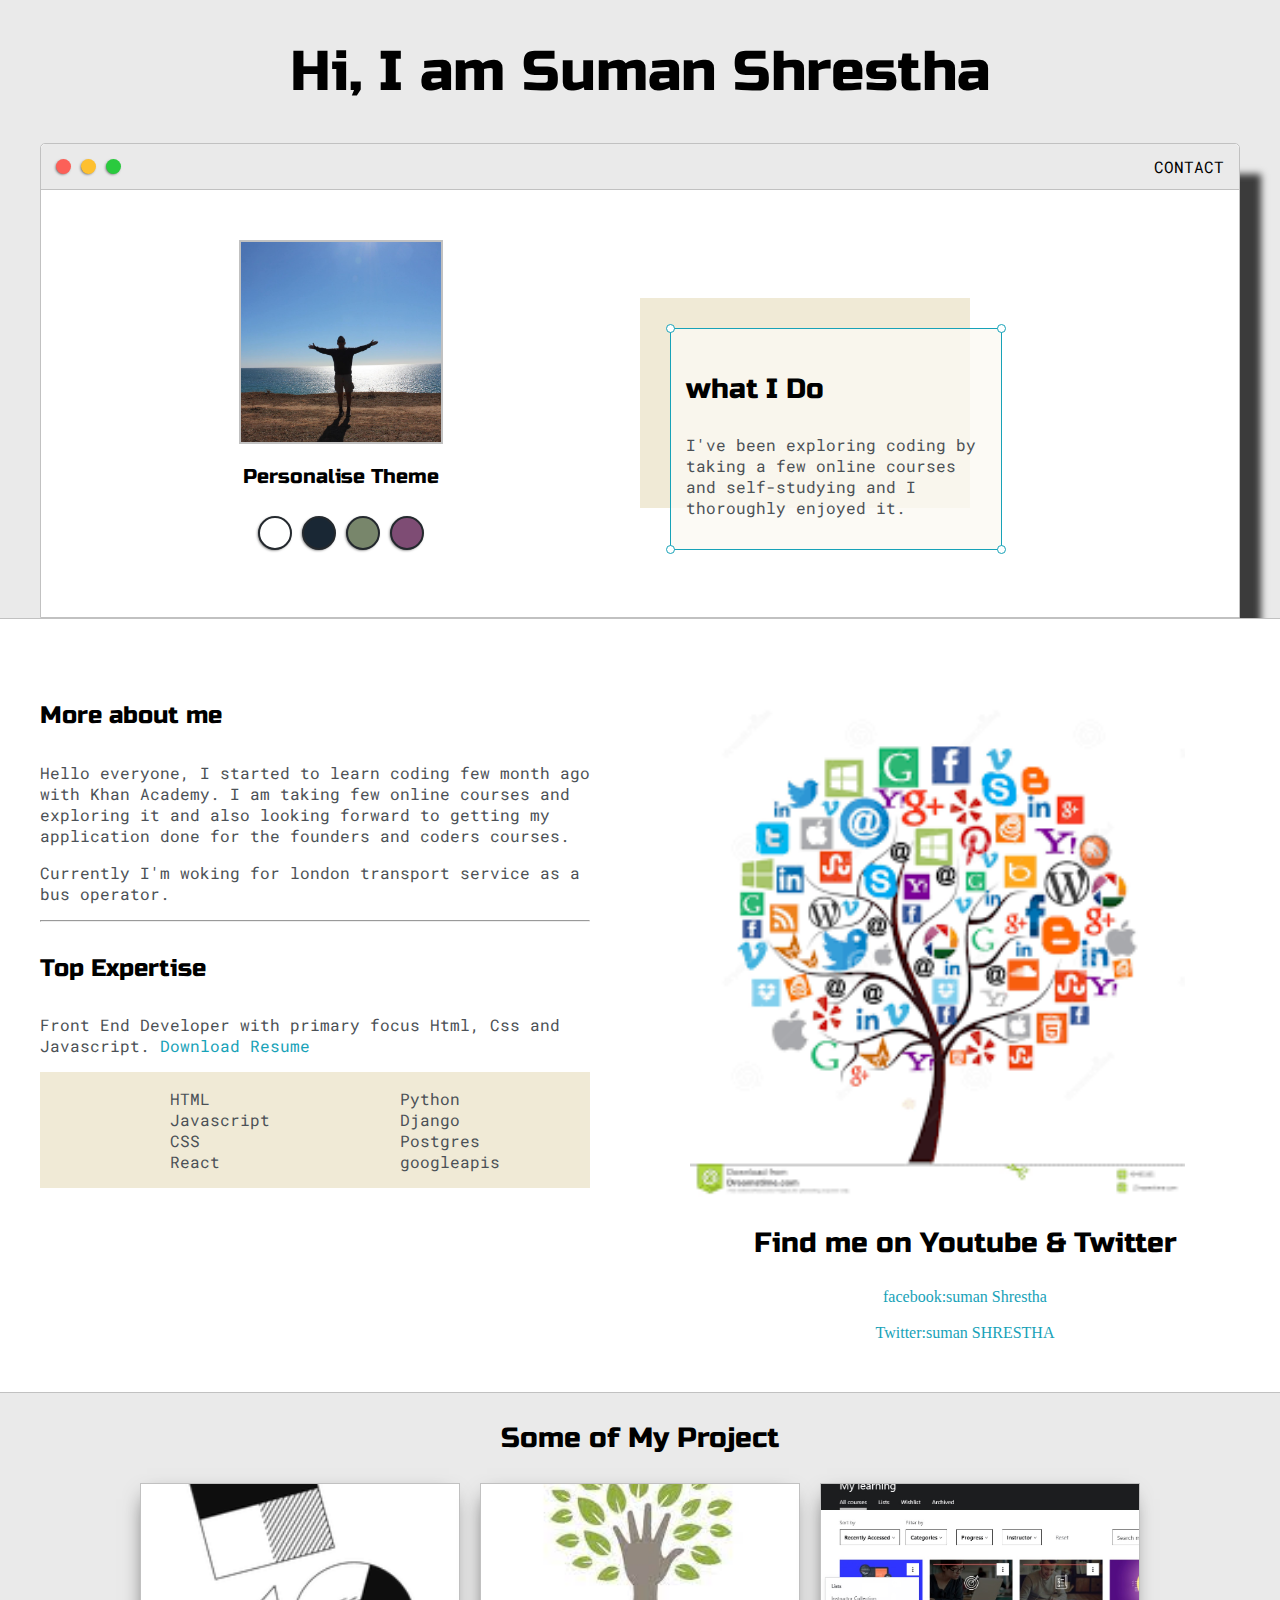
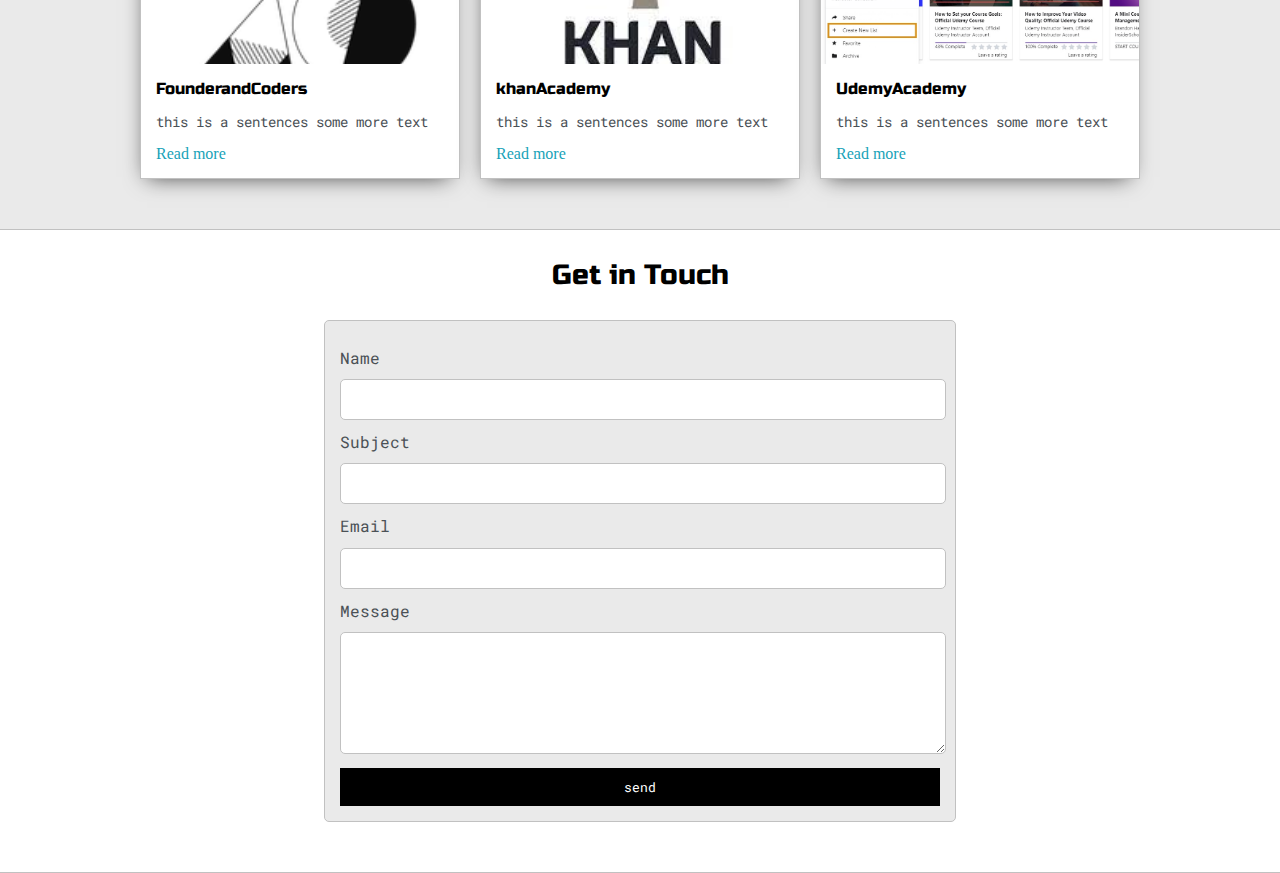
==== index.html @ c81e0063 "add files" ====
<!DOCTYPE html>
<html lang="en">
<head>
  <meta charset="UTF-8">
  <meta http-equiv="X-UA-Compatible" content="IE=edge">
  <meta name="viewport" content="width=device-width, initial-scale=1.0">
  <link href="https://fonts.googleapis.com/css2?family=Russo+One&display=swap" rel="stylesheet">
  <link href="https://fonts.googleapis.com/css2?family=Roboto+Mono:wght@500&family=Russo+One&display=swap" rel="stylesheet">
  
  <link rel="stylesheet" type="text/css" href="style.css">

  <link id="theme-style" rel="stylesheet" type="text/css" href="style.css">


  <title>SUMAN SHRESTHA</title>
</head>
<body>
  <section class="s1">
    <div class="main-container">
      <div class="greeting-wrapper"><h1>Hi, I am Suman Shrestha</h1>
        </div>
<div class="intro-wrapper">
  <div class="nav-wrapper">
    <div class="dots-wrapper"> 
    <div id="dots-1"class="browser-dots"></div>
    <div id="dots-2"class="browser-dots"></div>
    <div id="dots-3"class="browser-dots"></div>
    </div>
  <ul id="navigation"> 
    <li> <a href="#contact">CONTACT</a></li>
  
    
  </ul>
  </div>
  <div class="left-column">
    <img id="profile_pic" src="images/photo 5.jpeg">
    <h5 style="text-align:center;line-height:0;"> Personalise Theme </h5>
    <div id="theme-options-wrapper">
      <div  data-mode="light" id="light-mode" class="theme-dot"></div>
      <div  data-mode="blue"id="blue-mode" class="theme-dot"></div>
      <div  data-mode="green"id="green-mode" class="theme-dot"></div>
      <div  data-mode="purple"id="purple-mode" class="theme-dot"></div> 

    </div>
    <p id="settings-note">
       <!-- THIS SETTING WILL BE SAVED FOR<br> YOUR NEXT VISIT -->
    </p>
      </div>
      <div class="right-column">
        <div id="preview-shadow">
        <div id="preview">
          <div id="corner-tl" class="corner"></div>
          <div id="corner-tr" class="corner"></div>
          <h3> what I Do </h3>
          <p>
            I've been exploring coding by taking a few online courses and self-studying and I thoroughly enjoyed it.
          </p>
          <div id="corner-br" class="corner"></div>
          <div id="corner-bl" class="corner"></div>
        </div>
      </div>

          </div>

</div>
      
    </div>
  </section>
  <section class="s2">
    <div class="main-container"> 
      
      <div class="about-wrapper">
        <div class="About-me "> 
        <h4>More about me </h4>
        <p> Hello everyone, I started to learn coding few month ago with Khan Academy. I am taking few online courses and exploring it and also looking forward to getting my application done for the founders and coders courses.
        
       <p>
        Currently I'm woking for london transport service as a bus operator.
         </p>
    
        <hr>

       <h4>Top Expertise</h4>
       <p>Front End Developer with primary focus Html, Css and Javascript.
         <a target= "_blank" href="resume.pdf">Download Resume</a></p>
         <div id="skills">
           <ul>
             <li>HTML</li>
             <li>Javascript</li>
             <li>CSS</li>
             <li>React</li>
            </ul>

            <ul>
            <li>Python</li>
            <li>Django</li>
            <li>Postgres</li>
            <li>googleapis</li>
            </ul>
          </div>
        </div>
        
         <div class="social-links ">
           <img id="social_img" src="images/photo 11.jpeg">
           <h3> Find me on Youtube & Twitter   </h3>
           <a target= "_blank" href="#">facebook:suman Shrestha</a>
           <br>
           <a target= "_blank" href="#">Twitter:suman SHRESTHA</a>

         </div>
       
    </div>

    </div>
  </section>
   <section class="s1">
        <div class="main-container">
          <h3 style="text-align: center;">Some of My Project</h3>
          <div class="post-wrapper">

            <div>
              <div class="post">
               <img class="thumbnail" src="images/photo 10.jpeg">
                 <div class="post-preview">
                   <h6 class="post-title">FounderandCoders</h6>
                   <p class="post-intro">this is a sentences
                     some more text</p>
                     <a href="post.html">Read more</a>

              </div>
            </div>
        </div>

          <div>
            <div class="post">
              <img class="thumbnail" src="images/photo 9.jpeg">
                 <div class="post-preview">
                   <h6 class="post-title">khanAcademy</h6>
                   <p class="post-intro">this is a sentences
                     some more text</p>
                     <a target="_blank" href="#">Read more</a>

              </div>

            </div>
          </div>
             <div>
               <div class="post">
                 <img class="thumbnail" src="images/photo 8.jpeg">
                 <div class="post-preview">
                   <h6 class="post-title">UdemyAcademy</h6>
                   <p class="post-intro">this is a sentences
                     some more text</p>
                     <a target="_blank" href="#">Read more</a>
                 </div>
              </div>

            </div>



          </div>
         </div>
   </section>

   <section id="contact" class="s2">
    <div class="main-container">
      <h3 style="text-align: center;">Get in Touch </h3>
      <form id="contact-form">
        <label>Name</label>
        <input class="input-field" type="text" name="name">

        <label>Subject</label>
        <input class="input-field" type="text" name="subject">

        <label>Email</label>
        <input class="input-field" type="text" name="email">
        
        <label>Message</label>
        <textarea class="input-field" name="message">  </textarea>



         <input id="submit-btn" type="submit" value="send">
      </form>

     </div>
</section>
<script type="text/javascript" src="script.js"></script>
</body>
</html>
---- style.css ----
:root{


--mainColor:#eaeaea; 
--secondaryColor:#fff;
--borderColor:#c1c1c1;
  

--mainText:black;
--secondaryText:#4b5156;
--themeDotBorder:#24292e;
--previewBg:rgb(251,249,243,0.8);
--previewShadow:#f0ead6;
--buttonColor:black;
}


html, body{
 padding: 0 ;
 margin: 0 ;
}
body*{
  transition:0.3s;
}

h1, h2, h3, h4, h5, h6, strong{
  color:var(--mainText);
  font-family: 'Russo One', sans-serif;
  font-weight: 500;
}


P, li, span, label, input,textarea{
  color:var(--secondaryText);
  font-family: 'Roboto Mono', monospace;
}
a{
   text-decoration: none;
color:#17a2b8;
}
ul{
  list-style: none;
}
h1 {font-size:56px;}
h2 {font-size:36px;}
h3 {font-size:28px;}
h4 {font-size:24px;}
h5 {font-size:20px;}
h6 {font-size:16px;}

.s1{
  background-color: var(--mainColor);
  border-bottom: 1px solid var(--borderColor);
  overflow: auto;
}

.s2{
  background-color: var(--secondaryColor);
  border-bottom: 1px solid var(--borderColor);
  overflow: auto;
}
.main-container{
  width: 1200px;
  margin: 0 auto;
}

.greeting-wrapper{
  display: grid;
  text-align: center;
  align-content: center;
  min-height: 2em;

}
.intro-wrapper{
  background-color:var(--secondaryColor) ;
  border: 1px solid var(--borderColor);
  border-radius: 5px 5px 0 0 ;
  -webkit-box-shadow: 29px 23px 7px -8px rgba(0,0,0,0.75);
  -moz-box-shadow: 29px 23px 7px -8px rgba(0,0,0,0.75);
  box-shadow: 29px 23px 7px -8px rgba(0,0,0,0.75);

  display: grid;
  grid-template-columns: 1fr 1fr ;
 
  grid-template-areas: 
  'nav-wrapper nav-wrapper'
  'left-column right-column ';

}
.nav-wrapper{
  border-radius: 5px 5px 0 0 ;
  grid-area:nav-wrapper ;
  border-bottom: 1px solid var(--borderColor);
  display: flex;
  justify-content: space-between;
  align-items: center;
  background-color: var(--mainColor);
  
}
#navigation a{
color:var(--mainText);
}
#navigation{
  margin: 0;
  padding:10px;
}
#navigation li{
  display: inline-block;
  margin-right: 5px;
  margin-left: 5px;
}
.dots-wrapper{
  display: flex ;
  padding: 10px;
   
} 
#dots-1{
  background-color: #FC6058;
}
#dots-2{
  background-color: #FEC02F;
}
#dots-3{
  background-color: #2ACA3E;
}
.browser-dots{
  background-color: black;
  height:15px ;
  width: 15px;
  border-radius: 50%;
  margin:5px;
  -webkit-box-shadow: -1px 1px 3px -1px rgba(0,0,0,0.75);
   -moz-box-shadow: -1px 1px 3px -1px rgba(0,0,0,0.75);
   box-shadow: -1px 1px 3px -1px rgba(0,0,0,0.75);  
}
.left-column{
  grid-area:left-column ;
  padding-top: 50px;
  padding-bottom: 50px;
  
}
 #profile_pic { 
   display: block;
   margin:0 auto;
  height:200px;
  width: 200px;
  object-fit: cover;
  border:2px solid var(--borderColor)
 } 
 #theme-options-wrapper{
   display: flex;
   justify-content: center ;
 }
 .theme-dot{
   height:30px;
   width:30px;
   background-color: black;
   border-radius: 50%;
   margin: 5px;
   border:2px solid var(--themeDotBorder);

   -webkit-box-shadow: -1px 1px 3px -1px rgba(0,0,0,0.75);
   -moz-box-shadow: -1px 1px 3px -1px rgba(0,0,0,0.75);
   box-shadow: -1px 1px 3px -1px rgba(0,0,0,0.75);
  cursor: pointer; 
}
.theme-dot:hover
{
  border-width:5px;

}
#light-mode{
  background-color: #fff;
}
#blue-mode{
  background-color: #192734;
}
#green-mode{
  background-color: #78866b;
}
#purple-mode{
  background-color: #7e4c74;
}
#settings-note{
  font-size: 12px;
  font-style: italic;
  text-align: center;
}

.right-column{
  grid-area:right-column ;
  display: grid;
  align-content: center;
  padding-top: 50px;
  padding-bottom: 50px;

}
#preview-shadow{
  background-color: var(--previewShadow);
  width:300px;
  height:180px;
  padding-left: 30px;
  padding-top: 30px;
}
#preview{
  width:300px;
  border:1.5px solid #17a2b8; 
  background-color: var(--previewBg);
  padding:15px;
  position: relative;
}
.corner{
  width:7px;
  height:7px;
  border-radius: 50%;
  border:1.5px solid #17a2b8; 
  background-color: #fff;
  position: absolute;
}
#corner-tl{
  top:-5px;
  left: -5px;
}
#corner-tr{
  top:-5px;
  right: -5px;
}
#corner-bl{
  bottom:-5px;
  right: -5px;
}
#corner-br{
  bottom:-5px;
  left: -5px;
}

.about-wrapper{
  display: grid;
  grid-template-columns: repeat(auto-fit,minmax(320px,1fr));
  padding-bottom: 50px;
  padding-top: 50px;
  gap: 100px;
}
#skills{
  display: flex;
  justify-content: space-evenly;
  background-color: var(--previewShadow);
}
.social-links{
  display: grid;
  align-content: center;
  text-align: center;
}
#social_img{
  width:90%;
}

.post-wrapper{
  display: grid;
  grid-template-columns: repeat(auto-fit,320px);
  gap:20px;
  justify-content: center;
  padding-bottom: 50px;
}
.post{
  border:1px solid var(--borderColor);
  -webkit-box-shadow: -2px 7px 21px -9px rgba(0,0,0,0.75);
   -moz-box-shadow: -2px 7px 21px -9px rgba(0,0,0,0.75);
   box-shadow: -2px 7px 21px -9px rgba(0,0,0,0.75);
}
.thumbnail{
  display:block;
  width:100%;
  height: 180px;
  object-fit: cover;
}
.post-preview{
  background-color: #fff;
  padding: 15px;
}
.post-title{
  color: black;
  margin: 0;
}
.post-intro{
  color:4b5156;
  font-size: 14px;
}
#contact-form{
  display: block;
  max-width: 600px;
  margin: 0 auto;
  border: 1px solid var(--borderColor);
  padding: 15px;
  border-radius: 5px;
  background-color: var(--mainColor);
  margin-bottom: 50px;
}
#contact-form label{
  line-height: 2.7em;
}

#contact-form   textarea{
  min-height: 100px;
  font-size: 14px;
}
.input-field{
  width:100%;
  padding-top:10px;
  padding-bottom:10px;
  background-color: var(--secondaryColor);
  border-radius: 5px;
  border: 1px solid var(--borderColor);
  font-size: 14px;
}
#submit-btn{
  margin-top: 10px;
  width:100%;
  padding-top: 10px;
  padding-bottom: 10px;
  color:#fff;
  background-color: var(--buttonColor);
  border: none;
}

@media screen and (max-width:1200px){
  .main-container{
    width: 95%;
    
  }
}
@media screen and (max-width: 800px){
  

  .intro-wrapper{
     grid-template-columns: 1fr ;
     grid-template-areas: 
     'nav-wrapper'
     'left-column '
     'right-column ';
  }

  .right-column{
    justify-content: center;
  }
}
---- style.css ----
:root{


--mainColor:#eaeaea; 
--secondaryColor:#fff;
--borderColor:#c1c1c1;
  

--mainText:black;
--secondaryText:#4b5156;
--themeDotBorder:#24292e;
--previewBg:rgb(251,249,243,0.8);
--previewShadow:#f0ead6;
--buttonColor:black;
}


html, body{
 padding: 0 ;
 margin: 0 ;
}
body*{
  transition:0.3s;
}

h1, h2, h3, h4, h5, h6, strong{
  color:var(--mainText);
  font-family: 'Russo One', sans-serif;
  font-weight: 500;
}


P, li, span, label, input,textarea{
  color:var(--secondaryText);
  font-family: 'Roboto Mono', monospace;
}
a{
   text-decoration: none;
color:#17a2b8;
}
ul{
  list-style: none;
}
h1 {font-size:56px;}
h2 {font-size:36px;}
h3 {font-size:28px;}
h4 {font-size:24px;}
h5 {font-size:20px;}
h6 {font-size:16px;}

.s1{
  background-color: var(--mainColor);
  border-bottom: 1px solid var(--borderColor);
  overflow: auto;
}

.s2{
  background-color: var(--secondaryColor);
  border-bottom: 1px solid var(--borderColor);
  overflow: auto;
}
.main-container{
  width: 1200px;
  margin: 0 auto;
}

.greeting-wrapper{
  display: grid;
  text-align: center;
  align-content: center;
  min-height: 2em;

}
.intro-wrapper{
  background-color:var(--secondaryColor) ;
  border: 1px solid var(--borderColor);
  border-radius: 5px 5px 0 0 ;
  -webkit-box-shadow: 29px 23px 7px -8px rgba(0,0,0,0.75);
  -moz-box-shadow: 29px 23px 7px -8px rgba(0,0,0,0.75);
  box-shadow: 29px 23px 7px -8px rgba(0,0,0,0.75);

  display: grid;
  grid-template-columns: 1fr 1fr ;
 
  grid-template-areas: 
  'nav-wrapper nav-wrapper'
  'left-column right-column ';

}
.nav-wrapper{
  border-radius: 5px 5px 0 0 ;
  grid-area:nav-wrapper ;
  border-bottom: 1px solid var(--borderColor);
  display: flex;
  justify-content: space-between;
  align-items: center;
  background-color: var(--mainColor);
  
}
#navigation a{
color:var(--mainText);
}
#navigation{
  margin: 0;
  padding:10px;
}
#navigation li{
  display: inline-block;
  margin-right: 5px;
  margin-left: 5px;
}
.dots-wrapper{
  display: flex ;
  padding: 10px;
   
} 
#dots-1{
  background-color: #FC6058;
}
#dots-2{
  background-color: #FEC02F;
}
#dots-3{
  background-color: #2ACA3E;
}
.browser-dots{
  background-color: black;
  height:15px ;
  width: 15px;
  border-radius: 50%;
  margin:5px;
  -webkit-box-shadow: -1px 1px 3px -1px rgba(0,0,0,0.75);
   -moz-box-shadow: -1px 1px 3px -1px rgba(0,0,0,0.75);
   box-shadow: -1px 1px 3px -1px rgba(0,0,0,0.75);  
}
.left-column{
  grid-area:left-column ;
  padding-top: 50px;
  padding-bottom: 50px;
  
}
 #profile_pic { 
   display: block;
   margin:0 auto;
  height:200px;
  width: 200px;
  object-fit: cover;
  border:2px solid var(--borderColor)
 } 
 #theme-options-wrapper{
   display: flex;
   justify-content: center ;
 }
 .theme-dot{
   height:30px;
   width:30px;
   background-color: black;
   border-radius: 50%;
   margin: 5px;
   border:2px solid var(--themeDotBorder);

   -webkit-box-shadow: -1px 1px 3px -1px rgba(0,0,0,0.75);
   -moz-box-shadow: -1px 1px 3px -1px rgba(0,0,0,0.75);
   box-shadow: -1px 1px 3px -1px rgba(0,0,0,0.75);
  cursor: pointer; 
}
.theme-dot:hover
{
  border-width:5px;

}
#light-mode{
  background-color: #fff;
}
#blue-mode{
  background-color: #192734;
}
#green-mode{
  background-color: #78866b;
}
#purple-mode{
  background-color: #7e4c74;
}
#settings-note{
  font-size: 12px;
  font-style: italic;
  text-align: center;
}

.right-column{
  grid-area:right-column ;
  display: grid;
  align-content: center;
  padding-top: 50px;
  padding-bottom: 50px;

}
#preview-shadow{
  background-color: var(--previewShadow);
  width:300px;
  height:180px;
  padding-left: 30px;
  padding-top: 30px;
}
#preview{
  width:300px;
  border:1.5px solid #17a2b8; 
  background-color: var(--previewBg);
  padding:15px;
  position: relative;
}
.corner{
  width:7px;
  height:7px;
  border-radius: 50%;
  border:1.5px solid #17a2b8; 
  background-color: #fff;
  position: absolute;
}
#corner-tl{
  top:-5px;
  left: -5px;
}
#corner-tr{
  top:-5px;
  right: -5px;
}
#corner-bl{
  bottom:-5px;
  right: -5px;
}
#corner-br{
  bottom:-5px;
  left: -5px;
}

.about-wrapper{
  display: grid;
  grid-template-columns: repeat(auto-fit,minmax(320px,1fr));
  padding-bottom: 50px;
  padding-top: 50px;
  gap: 100px;
}
#skills{
  display: flex;
  justify-content: space-evenly;
  background-color: var(--previewShadow);
}
.social-links{
  display: grid;
  align-content: center;
  text-align: center;
}
#social_img{
  width:90%;
}

.post-wrapper{
  display: grid;
  grid-template-columns: repeat(auto-fit,320px);
  gap:20px;
  justify-content: center;
  padding-bottom: 50px;
}
.post{
  border:1px solid var(--borderColor);
  -webkit-box-shadow: -2px 7px 21px -9px rgba(0,0,0,0.75);
   -moz-box-shadow: -2px 7px 21px -9px rgba(0,0,0,0.75);
   box-shadow: -2px 7px 21px -9px rgba(0,0,0,0.75);
}
.thumbnail{
  display:block;
  width:100%;
  height: 180px;
  object-fit: cover;
}
.post-preview{
  background-color: #fff;
  padding: 15px;
}
.post-title{
  color: black;
  margin: 0;
}
.post-intro{
  color:4b5156;
  font-size: 14px;
}
#contact-form{
  display: block;
  max-width: 600px;
  margin: 0 auto;
  border: 1px solid var(--borderColor);
  padding: 15px;
  border-radius: 5px;
  background-color: var(--mainColor);
  margin-bottom: 50px;
}
#contact-form label{
  line-height: 2.7em;
}

#contact-form   textarea{
  min-height: 100px;
  font-size: 14px;
}
.input-field{
  width:100%;
  padding-top:10px;
  padding-bottom:10px;
  background-color: var(--secondaryColor);
  border-radius: 5px;
  border: 1px solid var(--borderColor);
  font-size: 14px;
}
#submit-btn{
  margin-top: 10px;
  width:100%;
  padding-top: 10px;
  padding-bottom: 10px;
  color:#fff;
  background-color: var(--buttonColor);
  border: none;
}

@media screen and (max-width:1200px){
  .main-container{
    width: 95%;
    
  }
}
@media screen and (max-width: 800px){
  

  .intro-wrapper{
     grid-template-columns: 1fr ;
     grid-template-areas: 
     'nav-wrapper'
     'left-column '
     'right-column ';
  }

  .right-column{
    justify-content: center;
  }
}
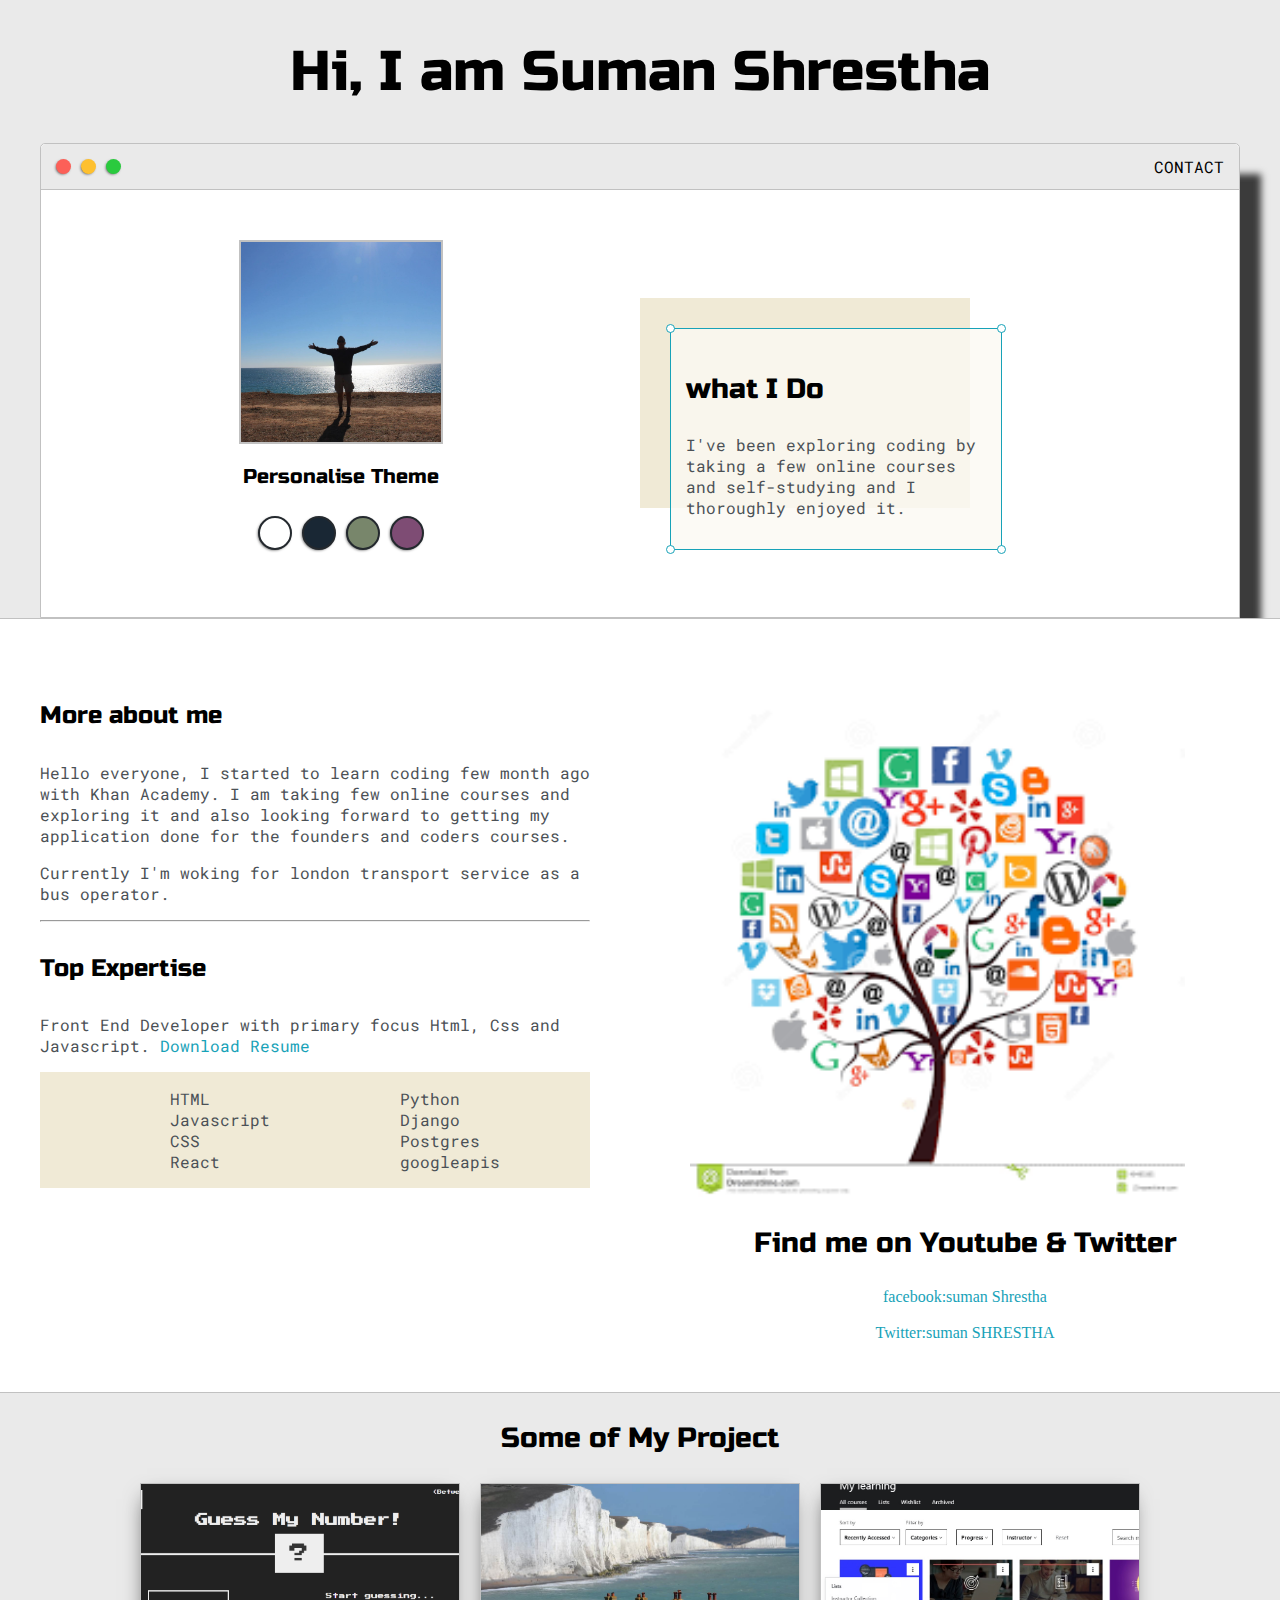
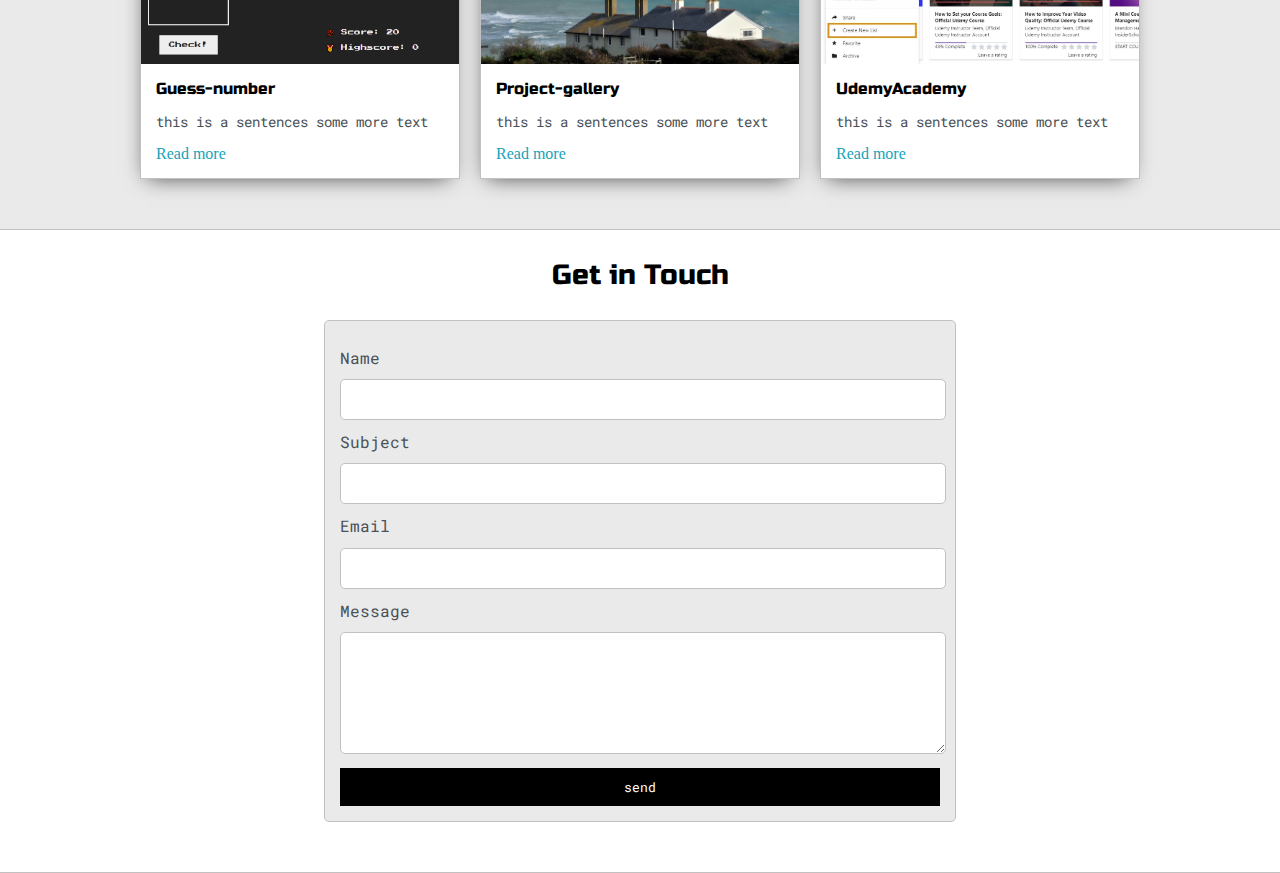
==== commit 0fd82682: "link to github project" ====
--- a/index.html
+++ b/index.html
@@ -1,191 +1,188 @@
 <!DOCTYPE html>
 <html lang="en">
-<head>
-  <meta charset="UTF-8">
-  <meta http-equiv="X-UA-Compatible" content="IE=edge">
-  <meta name="viewport" content="width=device-width, initial-scale=1.0">
-  <link href="https://fonts.googleapis.com/css2?family=Russo+One&display=swap" rel="stylesheet">
-  <link href="https://fonts.googleapis.com/css2?family=Roboto+Mono:wght@500&family=Russo+One&display=swap" rel="stylesheet">
-  
-  <link rel="stylesheet" type="text/css" href="style.css">
+  <head>
+    <meta charset="UTF-8" />
+    <meta http-equiv="X-UA-Compatible" content="IE=edge" />
+    <meta name="viewport" content="width=device-width, initial-scale=1.0" />
+    <link
+      href="https://fonts.googleapis.com/css2?family=Russo+One&display=swap"
+      rel="stylesheet"
+    />
+    <link
+      href="https://fonts.googleapis.com/css2?family=Roboto+Mono:wght@500&family=Russo+One&display=swap"
+      rel="stylesheet"
+    />
 
-  <link id="theme-style" rel="stylesheet" type="text/css" href="style.css">
+    <link rel="stylesheet" type="text/css" href="style.css" />
 
+    <link id="theme-style" rel="stylesheet" type="text/css" href="style.css" />
 
-  <title>SUMAN SHRESTHA</title>
-</head>
-<body>
-  <section class="s1">
-    <div class="main-container">
-      <div class="greeting-wrapper"><h1>Hi, I am Suman Shrestha</h1>
-        </div>
-<div class="intro-wrapper">
-  <div class="nav-wrapper">
-    <div class="dots-wrapper"> 
-    <div id="dots-1"class="browser-dots"></div>
-    <div id="dots-2"class="browser-dots"></div>
-    <div id="dots-3"class="browser-dots"></div>
-    </div>
-  <ul id="navigation"> 
-    <li> <a href="#contact">CONTACT</a></li>
-  
-    
-  </ul>
-  </div>
-  <div class="left-column">
-    <img id="profile_pic" src="images/photo 5.jpeg">
-    <h5 style="text-align:center;line-height:0;"> Personalise Theme </h5>
-    <div id="theme-options-wrapper">
-      <div  data-mode="light" id="light-mode" class="theme-dot"></div>
-      <div  data-mode="blue"id="blue-mode" class="theme-dot"></div>
-      <div  data-mode="green"id="green-mode" class="theme-dot"></div>
-      <div  data-mode="purple"id="purple-mode" class="theme-dot"></div> 
-
-    </div>
-    <p id="settings-note">
-       <!-- THIS SETTING WILL BE SAVED FOR<br> YOUR NEXT VISIT -->
-    </p>
-      </div>
-      <div class="right-column">
-        <div id="preview-shadow">
-        <div id="preview">
-          <div id="corner-tl" class="corner"></div>
-          <div id="corner-tr" class="corner"></div>
-          <h3> what I Do </h3>
-          <p>
-            I've been exploring coding by taking a few online courses and self-studying and I thoroughly enjoyed it.
-          </p>
-          <div id="corner-br" class="corner"></div>
-          <div id="corner-bl" class="corner"></div>
+    <title>SUMAN SHRESTHA</title>
+  </head>
+  <body>
+    <section class="s1">
+      <div class="main-container">
+        <div class="greeting-wrapper"><h1>Hi, I am Suman Shrestha</h1></div>
+        <div class="intro-wrapper">
+          <div class="nav-wrapper">
+            <div class="dots-wrapper">
+              <div id="dots-1" class="browser-dots"></div>
+              <div id="dots-2" class="browser-dots"></div>
+              <div id="dots-3" class="browser-dots"></div>
+            </div>
+            <ul id="navigation">
+              <li><a href="#contact">CONTACT</a></li>
+            </ul>
+          </div>
+          <div class="left-column">
+            <img id="profile_pic" src="images/photo 5.jpeg" />
+            <h5 style="text-align: center; line-height: 0">
+              Personalise Theme
+            </h5>
+            <div id="theme-options-wrapper">
+              <div data-mode="light" id="light-mode" class="theme-dot"></div>
+              <div data-mode="blue" id="blue-mode" class="theme-dot"></div>
+              <div data-mode="green" id="green-mode" class="theme-dot"></div>
+              <div data-mode="purple" id="purple-mode" class="theme-dot"></div>
+            </div>
+            <p id="settings-note">
+              <!-- THIS SETTING WILL BE SAVED FOR<br> YOUR NEXT VISIT -->
+            </p>
+          </div>
+          <div class="right-column">
+            <div id="preview-shadow">
+              <div id="preview">
+                <div id="corner-tl" class="corner"></div>
+                <div id="corner-tr" class="corner"></div>
+                <h3>what I Do</h3>
+                <p>
+                  I've been exploring coding by taking a few online courses and
+                  self-studying and I thoroughly enjoyed it.
+                </p>
+                <div id="corner-br" class="corner"></div>
+                <div id="corner-bl" class="corner"></div>
+              </div>
+            </div>
+          </div>
         </div>
       </div>
+    </section>
+    <section class="s2">
+      <div class="main-container">
+        <div class="about-wrapper">
+          <div class="About-me">
+            <h4>More about me</h4>
+            <p>
+              Hello everyone, I started to learn coding few month ago with Khan
+              Academy. I am taking few online courses and exploring it and also
+              looking forward to getting my application done for the founders
+              and coders courses.
+            </p>
 
+            <p>
+              Currently I'm woking for london transport service as a bus
+              operator.
+            </p>
+
+            <hr />
+
+            <h4>Top Expertise</h4>
+            <p>
+              Front End Developer with primary focus Html, Css and Javascript.
+              <a target="_blank" href="resume.pdf">Download Resume</a>
+            </p>
+            <div id="skills">
+              <ul>
+                <li>HTML</li>
+                <li>Javascript</li>
+                <li>CSS</li>
+                <li>React</li>
+              </ul>
+
+              <ul>
+                <li>Python</li>
+                <li>Django</li>
+                <li>Postgres</li>
+                <li>googleapis</li>
+              </ul>
+            </div>
           </div>
 
-</div>
-      
-    </div>
-  </section>
-  <section class="s2">
-    <div class="main-container"> 
-      
-      <div class="about-wrapper">
-        <div class="About-me "> 
-        <h4>More about me </h4>
-        <p> Hello everyone, I started to learn coding few month ago with Khan Academy. I am taking few online courses and exploring it and also looking forward to getting my application done for the founders and coders courses.
-        
-       <p>
-        Currently I'm woking for london transport service as a bus operator.
-         </p>
-    
-        <hr>
-
-       <h4>Top Expertise</h4>
-       <p>Front End Developer with primary focus Html, Css and Javascript.
-         <a target= "_blank" href="resume.pdf">Download Resume</a></p>
-         <div id="skills">
-           <ul>
-             <li>HTML</li>
-             <li>Javascript</li>
-             <li>CSS</li>
-             <li>React</li>
-            </ul>
-
-            <ul>
-            <li>Python</li>
-            <li>Django</li>
-            <li>Postgres</li>
-            <li>googleapis</li>
-            </ul>
+          <div class="social-links">
+            <img id="social_img" src="images/photo 11.jpeg" />
+            <h3>Find me on Youtube & Twitter</h3>
+            <a target="_blank" href="#">facebook:suman Shrestha</a>
+            <br />
+            <a target="_blank" href="#">Twitter:suman SHRESTHA</a>
           </div>
         </div>
-        
-         <div class="social-links ">
-           <img id="social_img" src="images/photo 11.jpeg">
-           <h3> Find me on Youtube & Twitter   </h3>
-           <a target= "_blank" href="#">facebook:suman Shrestha</a>
-           <br>
-           <a target= "_blank" href="#">Twitter:suman SHRESTHA</a>
-
-         </div>
-       
-    </div>
-
-    </div>
-  </section>
-   <section class="s1">
-        <div class="main-container">
-          <h3 style="text-align: center;">Some of My Project</h3>
-          <div class="post-wrapper">
-
-            <div>
-              <div class="post">
-               <img class="thumbnail" src="images/photo 10.jpeg">
-                 <div class="post-preview">
-                   <h6 class="post-title">FounderandCoders</h6>
-                   <p class="post-intro">this is a sentences
-                     some more text</p>
-                     <a href="post.html">Read more</a>
-
+      </div>
+    </section>
+    <section class="s1">
+      <div class="main-container">
+        <h3 style="text-align: center">Some of My Project</h3>
+        <div class="post-wrapper">
+          <div>
+            <div class="post">
+              <img class="thumbnail" src="images/photo 12.png" />
+              <div class="post-preview">
+                <h6 class="post-title">Guess-number</h6>
+                <p class="post-intro">this is a sentences some more text</p>
+                <a href="https://suman3987.github.io/Guess-number/"
+                  >Read more</a
+                >
               </div>
             </div>
-        </div>
+          </div>
 
           <div>
             <div class="post">
-              <img class="thumbnail" src="images/photo 9.jpeg">
-                 <div class="post-preview">
-                   <h6 class="post-title">khanAcademy</h6>
-                   <p class="post-intro">this is a sentences
-                     some more text</p>
-                     <a target="_blank" href="#">Read more</a>
-
+              <img class="thumbnail" src="images/photo 13.jpeg" />
+              <div class="post-preview">
+                <h6 class="post-title">Project-gallery</h6>
+                <p class="post-intro">this is a sentences some more text</p>
+                <a
+                  target="_blank"
+                  href=" https://suman3987.github.io/Project-gallery/"
+                  >Read more</a
+                >
               </div>
-
             </div>
           </div>
-             <div>
-               <div class="post">
-                 <img class="thumbnail" src="images/photo 8.jpeg">
-                 <div class="post-preview">
-                   <h6 class="post-title">UdemyAcademy</h6>
-                   <p class="post-intro">this is a sentences
-                     some more text</p>
-                     <a target="_blank" href="#">Read more</a>
-                 </div>
+          <div>
+            <div class="post">
+              <img class="thumbnail" src="images/photo 8.jpeg" />
+              <div class="post-preview">
+                <h6 class="post-title">UdemyAcademy</h6>
+                <p class="post-intro">this is a sentences some more text</p>
+                <a target="_blank" href="#">Read more</a>
               </div>
+            </div>
+          </div>
+        </div>
+      </div>
+    </section>
 
-            </div>
+    <section id="contact" class="s2">
+      <div class="main-container">
+        <h3 style="text-align: center">Get in Touch</h3>
+        <form id="contact-form">
+          <label>Name</label>
+          <input class="input-field" type="text" name="name" />
 
+          <label>Subject</label>
+          <input class="input-field" type="text" name="subject" />
 
+          <label>Email</label>
+          <input class="input-field" type="text" name="email" />
 
-          </div>
-         </div>
-   </section>
+          <label>Message</label>
+          <textarea class="input-field" name="message"> </textarea>
 
-   <section id="contact" class="s2">
-    <div class="main-container">
-      <h3 style="text-align: center;">Get in Touch </h3>
-      <form id="contact-form">
-        <label>Name</label>
-        <input class="input-field" type="text" name="name">
-
-        <label>Subject</label>
-        <input class="input-field" type="text" name="subject">
-
-        <label>Email</label>
-        <input class="input-field" type="text" name="email">
-        
-        <label>Message</label>
-        <textarea class="input-field" name="message">  </textarea>
-
-
-
-         <input id="submit-btn" type="submit" value="send">
-      </form>
-
-     </div>
-</section>
-<script type="text/javascript" src="script.js"></script>
-</body>
-</html>+          <input id="submit-btn" type="submit" value="send" />
+        </form>
+      </div>
+    </section>
+    <script type="text/javascript" src="script.js"></script>
+  </body>
+</html>
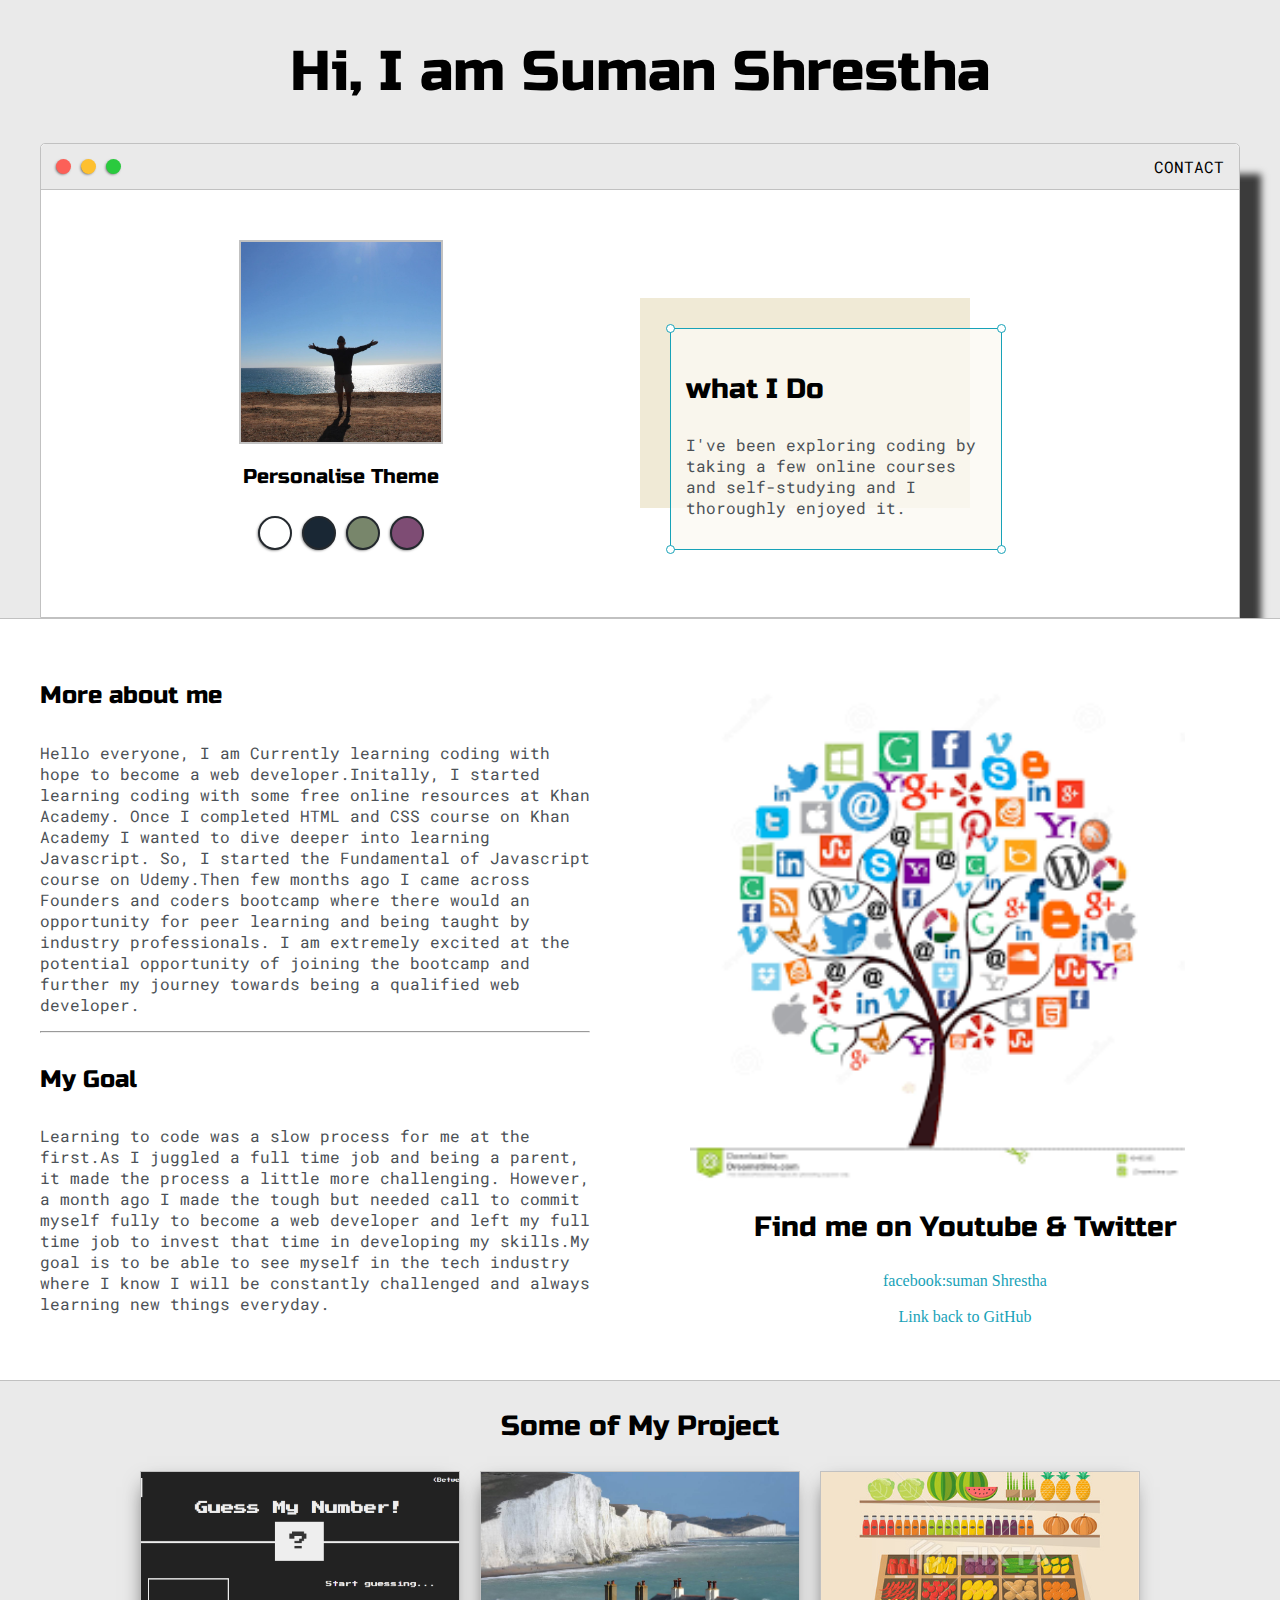
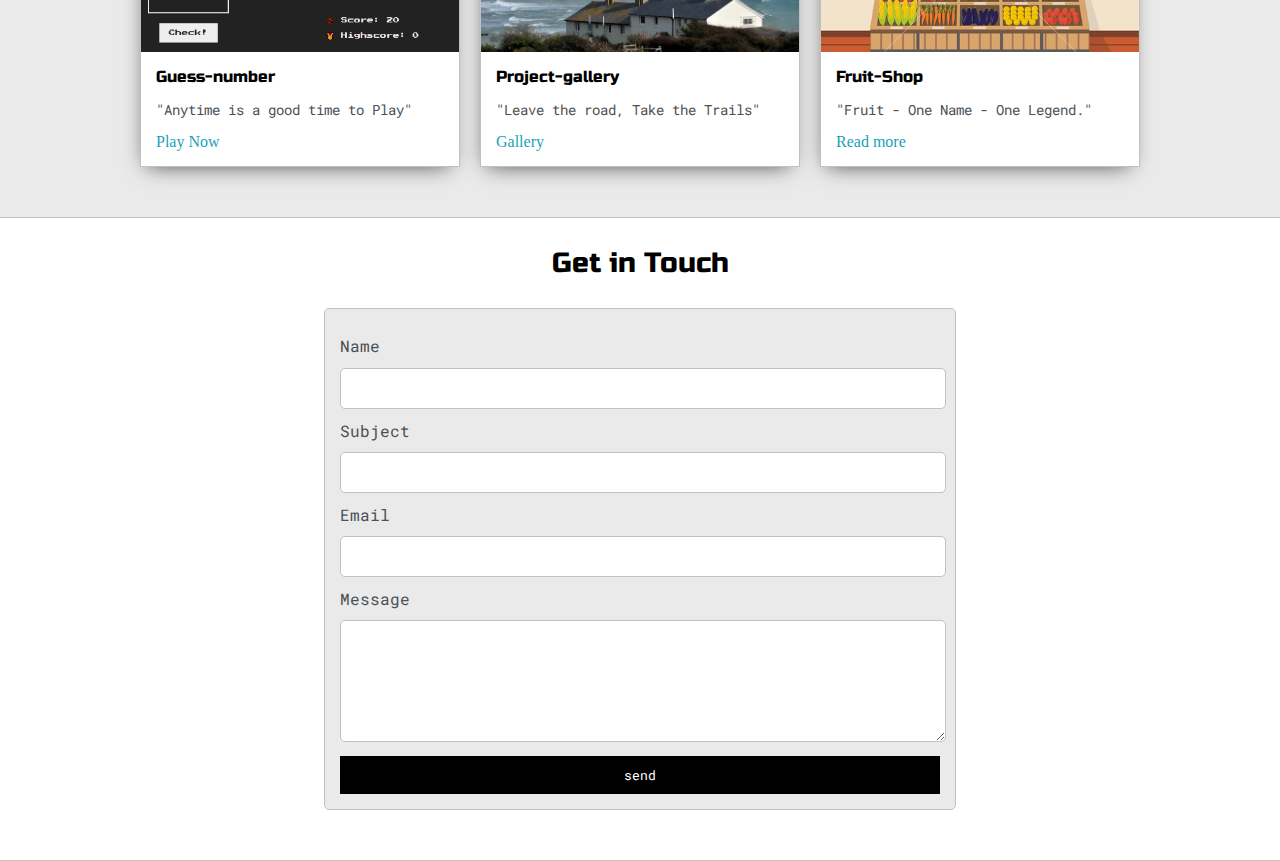
==== commit 800838bf: "HTML updated" ====
--- a/index.html
+++ b/index.html
@@ -73,39 +73,31 @@
           <div class="About-me">
             <h4>More about me</h4>
             <p>
-              Hello everyone, I started to learn coding few month ago with Khan
-              Academy. I am taking few online courses and exploring it and also
-              looking forward to getting my application done for the founders
-              and coders courses.
-            </p>
-
-            <p>
-              Currently I'm woking for london transport service as a bus
-              operator.
+              Hello everyone, I am Currently learning coding with hope to become
+              a web developer.Initally, I started learning coding with some free
+              online resources at Khan Academy. Once I completed HTML and CSS
+              course on Khan Academy I wanted to dive deeper into learning
+              Javascript. So, I started the Fundamental of Javascript course on
+              Udemy.Then few months ago I came across Founders and coders
+              bootcamp where there would an opportunity for peer learning and
+              being taught by industry professionals. I am extremely excited at
+              the potential opportunity of joining the bootcamp and further my
+              journey towards being a qualified web developer.
             </p>
 
             <hr />
 
-            <h4>Top Expertise</h4>
+            <h4>My Goal</h4>
             <p>
-              Front End Developer with primary focus Html, Css and Javascript.
-              <a target="_blank" href="resume.pdf">Download Resume</a>
+              Learning to code was a slow process for me at the first.As I
+              juggled a full time job and being a parent, it made the process a
+              little more challenging. However, a month ago I made the tough but
+              needed call to commit myself fully to become a web developer and
+              left my full time job to invest that time in developing my
+              skills.My goal is to be able to see myself in the tech industry
+              where I know I will be constantly challenged and always learning
+              new things everyday.
             </p>
-            <div id="skills">
-              <ul>
-                <li>HTML</li>
-                <li>Javascript</li>
-                <li>CSS</li>
-                <li>React</li>
-              </ul>
-
-              <ul>
-                <li>Python</li>
-                <li>Django</li>
-                <li>Postgres</li>
-                <li>googleapis</li>
-              </ul>
-            </div>
           </div>
 
           <div class="social-links">
@@ -113,7 +105,9 @@
             <h3>Find me on Youtube & Twitter</h3>
             <a target="_blank" href="#">facebook:suman Shrestha</a>
             <br />
-            <a target="_blank" href="#">Twitter:suman SHRESTHA</a>
+            <a target="_blank" href="https://github.com/Suman3987/Portfolio-"
+              >Link back to GitHub</a
+            >
           </div>
         </div>
       </div>
@@ -127,10 +121,8 @@
               <img class="thumbnail" src="images/photo 12.png" />
               <div class="post-preview">
                 <h6 class="post-title">Guess-number</h6>
-                <p class="post-intro">this is a sentences some more text</p>
-                <a href="https://suman3987.github.io/Guess-number/"
-                  >Read more</a
-                >
+                <p class="post-intro">"Anytime is a good time to Play"</p>
+                <a href="https://suman3987.github.io/Guess-number/">Play Now</a>
               </div>
             </div>
           </div>
@@ -140,22 +132,26 @@
               <img class="thumbnail" src="images/photo 13.jpeg" />
               <div class="post-preview">
                 <h6 class="post-title">Project-gallery</h6>
-                <p class="post-intro">this is a sentences some more text</p>
+                <p class="post-intro">"Leave the road, Take the Trails"</p>
                 <a
                   target="_blank"
                   href=" https://suman3987.github.io/Project-gallery/"
-                  >Read more</a
+                  >Gallery</a
                 >
               </div>
             </div>
           </div>
           <div>
             <div class="post">
-              <img class="thumbnail" src="images/photo 8.jpeg" />
+              <img class="thumbnail" src="images/Photo 14.jpeg" />
               <div class="post-preview">
-                <h6 class="post-title">UdemyAcademy</h6>
-                <p class="post-intro">this is a sentences some more text</p>
-                <a target="_blank" href="#">Read more</a>
+                <h6 class="post-title">Fruit-Shop</h6>
+                <p class="post-intro">"Fruit - One Name - One Legend."</p>
+                <a
+                  target="_blank"
+                  href=" https://suman3987.github.io/Fruit-Shop/"
+                  >Read more</a
+                >
               </div>
             </div>
           </div>
--- a/style.css
+++ b/style.css
@@ -1,292 +1,303 @@
-:root{
-
-
---mainColor:#eaeaea; 
---secondaryColor:#fff;
---borderColor:#c1c1c1;
-  
-
---mainText:black;
---secondaryText:#4b5156;
---themeDotBorder:#24292e;
---previewBg:rgb(251,249,243,0.8);
---previewShadow:#f0ead6;
---buttonColor:black;
-}
-
-
-html, body{
- padding: 0 ;
- margin: 0 ;
-}
-body*{
-  transition:0.3s;
-}
-
-h1, h2, h3, h4, h5, h6, strong{
-  color:var(--mainText);
-  font-family: 'Russo One', sans-serif;
+:root {
+  --mainColor: #eaeaea;
+  --secondaryColor: #fff;
+  --borderColor: #c1c1c1;
+
+  --mainText: black;
+  --secondaryText: #4b5156;
+  --themeDotBorder: #24292e;
+  --previewBg: rgb(251, 249, 243, 0.8);
+  --previewShadow: #f0ead6;
+  --buttonColor: black;
+}
+
+html,
+body {
+  padding: 0;
+  margin: 0;
+}
+body* {
+  transition: 0.3s;
+}
+
+h1,
+h2,
+h3,
+h4,
+h5,
+h6,
+strong {
+  color: var(--mainText);
+  font-family: "Russo One", sans-serif;
   font-weight: 500;
 }
 
-
-P, li, span, label, input,textarea{
-  color:var(--secondaryText);
-  font-family: 'Roboto Mono', monospace;
-}
-a{
-   text-decoration: none;
-color:#17a2b8;
-}
-ul{
+P,
+li,
+span,
+label,
+input,
+textarea {
+  color: var(--secondaryText);
+  font-family: "Roboto Mono", monospace;
+}
+a {
+  text-decoration: none;
+  color: #17a2b8;
+}
+ul {
   list-style: none;
 }
-h1 {font-size:56px;}
-h2 {font-size:36px;}
-h3 {font-size:28px;}
-h4 {font-size:24px;}
-h5 {font-size:20px;}
-h6 {font-size:16px;}
-
-.s1{
+h1 {
+  font-size: 56px;
+}
+h2 {
+  font-size: 36px;
+}
+h3 {
+  font-size: 28px;
+}
+h4 {
+  font-size: 24px;
+}
+h5 {
+  font-size: 20px;
+}
+h6 {
+  font-size: 16px;
+}
+
+.s1 {
   background-color: var(--mainColor);
   border-bottom: 1px solid var(--borderColor);
   overflow: auto;
 }
 
-.s2{
+.s2 {
   background-color: var(--secondaryColor);
   border-bottom: 1px solid var(--borderColor);
   overflow: auto;
 }
-.main-container{
+.main-container {
   width: 1200px;
   margin: 0 auto;
 }
 
-.greeting-wrapper{
+.greeting-wrapper {
   display: grid;
   text-align: center;
   align-content: center;
   min-height: 2em;
-
-}
-.intro-wrapper{
-  background-color:var(--secondaryColor) ;
+}
+.intro-wrapper {
+  background-color: var(--secondaryColor);
   border: 1px solid var(--borderColor);
-  border-radius: 5px 5px 0 0 ;
-  -webkit-box-shadow: 29px 23px 7px -8px rgba(0,0,0,0.75);
-  -moz-box-shadow: 29px 23px 7px -8px rgba(0,0,0,0.75);
-  box-shadow: 29px 23px 7px -8px rgba(0,0,0,0.75);
-
-  display: grid;
-  grid-template-columns: 1fr 1fr ;
- 
-  grid-template-areas: 
-  'nav-wrapper nav-wrapper'
-  'left-column right-column ';
-
-}
-.nav-wrapper{
-  border-radius: 5px 5px 0 0 ;
-  grid-area:nav-wrapper ;
+  border-radius: 5px 5px 0 0;
+  -webkit-box-shadow: 29px 23px 7px -8px rgba(0, 0, 0, 0.75);
+  -moz-box-shadow: 29px 23px 7px -8px rgba(0, 0, 0, 0.75);
+  box-shadow: 29px 23px 7px -8px rgba(0, 0, 0, 0.75);
+
+  display: grid;
+  grid-template-columns: 1fr 1fr;
+
+  grid-template-areas:
+    "nav-wrapper nav-wrapper"
+    "left-column right-column ";
+}
+.nav-wrapper {
+  border-radius: 5px 5px 0 0;
+  grid-area: nav-wrapper;
   border-bottom: 1px solid var(--borderColor);
   display: flex;
   justify-content: space-between;
   align-items: center;
   background-color: var(--mainColor);
-  
-}
-#navigation a{
-color:var(--mainText);
-}
-#navigation{
+}
+#navigation a {
+  color: var(--mainText);
+}
+#navigation {
   margin: 0;
-  padding:10px;
-}
-#navigation li{
+  padding: 10px;
+}
+#navigation li {
   display: inline-block;
   margin-right: 5px;
   margin-left: 5px;
 }
-.dots-wrapper{
-  display: flex ;
+.dots-wrapper {
+  display: flex;
   padding: 10px;
-   
-} 
-#dots-1{
-  background-color: #FC6058;
-}
-#dots-2{
-  background-color: #FEC02F;
-}
-#dots-3{
-  background-color: #2ACA3E;
-}
-.browser-dots{
+}
+#dots-1 {
+  background-color: #fc6058;
+}
+#dots-2 {
+  background-color: #fec02f;
+}
+#dots-3 {
+  background-color: #2aca3e;
+}
+.browser-dots {
   background-color: black;
-  height:15px ;
+  height: 15px;
   width: 15px;
   border-radius: 50%;
-  margin:5px;
-  -webkit-box-shadow: -1px 1px 3px -1px rgba(0,0,0,0.75);
-   -moz-box-shadow: -1px 1px 3px -1px rgba(0,0,0,0.75);
-   box-shadow: -1px 1px 3px -1px rgba(0,0,0,0.75);  
-}
-.left-column{
-  grid-area:left-column ;
+  margin: 5px;
+  -webkit-box-shadow: -1px 1px 3px -1px rgba(0, 0, 0, 0.75);
+  -moz-box-shadow: -1px 1px 3px -1px rgba(0, 0, 0, 0.75);
+  box-shadow: -1px 1px 3px -1px rgba(0, 0, 0, 0.75);
+}
+.left-column {
+  grid-area: left-column;
   padding-top: 50px;
   padding-bottom: 50px;
-  
-}
- #profile_pic { 
-   display: block;
-   margin:0 auto;
-  height:200px;
+}
+#profile_pic {
+  display: block;
+  margin: 0 auto;
+  height: 200px;
   width: 200px;
   object-fit: cover;
-  border:2px solid var(--borderColor)
- } 
- #theme-options-wrapper{
-   display: flex;
-   justify-content: center ;
- }
- .theme-dot{
-   height:30px;
-   width:30px;
-   background-color: black;
-   border-radius: 50%;
-   margin: 5px;
-   border:2px solid var(--themeDotBorder);
-
-   -webkit-box-shadow: -1px 1px 3px -1px rgba(0,0,0,0.75);
-   -moz-box-shadow: -1px 1px 3px -1px rgba(0,0,0,0.75);
-   box-shadow: -1px 1px 3px -1px rgba(0,0,0,0.75);
-  cursor: pointer; 
-}
-.theme-dot:hover
-{
-  border-width:5px;
-
-}
-#light-mode{
+  border: 2px solid var(--borderColor);
+}
+#theme-options-wrapper {
+  display: flex;
+  justify-content: center;
+}
+.theme-dot {
+  height: 30px;
+  width: 30px;
+  background-color: black;
+  border-radius: 50%;
+  margin: 5px;
+  border: 2px solid var(--themeDotBorder);
+
+  -webkit-box-shadow: -1px 1px 3px -1px rgba(0, 0, 0, 0.75);
+  -moz-box-shadow: -1px 1px 3px -1px rgba(0, 0, 0, 0.75);
+  box-shadow: -1px 1px 3px -1px rgba(0, 0, 0, 0.75);
+  cursor: pointer;
+}
+.theme-dot:hover {
+  border-width: 5px;
+}
+#light-mode {
   background-color: #fff;
 }
-#blue-mode{
+#blue-mode {
   background-color: #192734;
 }
-#green-mode{
+#green-mode {
   background-color: #78866b;
 }
-#purple-mode{
+#purple-mode {
   background-color: #7e4c74;
 }
-#settings-note{
+#settings-note {
   font-size: 12px;
   font-style: italic;
   text-align: center;
 }
 
-.right-column{
-  grid-area:right-column ;
+.right-column {
+  grid-area: right-column;
   display: grid;
   align-content: center;
   padding-top: 50px;
   padding-bottom: 50px;
-
-}
-#preview-shadow{
+}
+#preview-shadow {
   background-color: var(--previewShadow);
-  width:300px;
-  height:180px;
+  width: 300px;
+  height: 180px;
   padding-left: 30px;
   padding-top: 30px;
 }
-#preview{
-  width:300px;
-  border:1.5px solid #17a2b8; 
+#preview {
+  width: 300px;
+  border: 1.5px solid #17a2b8;
   background-color: var(--previewBg);
-  padding:15px;
+  padding: 15px;
   position: relative;
 }
-.corner{
-  width:7px;
-  height:7px;
+.corner {
+  width: 7px;
+  height: 7px;
   border-radius: 50%;
-  border:1.5px solid #17a2b8; 
+  border: 1.5px solid #17a2b8;
   background-color: #fff;
   position: absolute;
 }
-#corner-tl{
-  top:-5px;
+#corner-tl {
+  top: -5px;
   left: -5px;
 }
-#corner-tr{
-  top:-5px;
+#corner-tr {
+  top: -5px;
   right: -5px;
 }
-#corner-bl{
-  bottom:-5px;
+#corner-bl {
+  bottom: -5px;
   right: -5px;
 }
-#corner-br{
-  bottom:-5px;
+#corner-br {
+  bottom: -5px;
   left: -5px;
 }
 
-.about-wrapper{
-  display: grid;
-  grid-template-columns: repeat(auto-fit,minmax(320px,1fr));
+.about-wrapper {
+  display: grid;
+  grid-template-columns: repeat(auto-fit, minmax(320px, 1fr));
   padding-bottom: 50px;
-  padding-top: 50px;
+  padding-top: 30px;
   gap: 100px;
 }
-#skills{
+#skills {
   display: flex;
   justify-content: space-evenly;
   background-color: var(--previewShadow);
 }
-.social-links{
+.social-links {
   display: grid;
   align-content: center;
   text-align: center;
 }
-#social_img{
-  width:90%;
-}
-
-.post-wrapper{
-  display: grid;
-  grid-template-columns: repeat(auto-fit,320px);
-  gap:20px;
+#social_img {
+  width: 90%;
+}
+
+.post-wrapper {
+  display: grid;
+  grid-template-columns: repeat(auto-fit, 320px);
+  gap: 20px;
   justify-content: center;
   padding-bottom: 50px;
 }
-.post{
-  border:1px solid var(--borderColor);
-  -webkit-box-shadow: -2px 7px 21px -9px rgba(0,0,0,0.75);
-   -moz-box-shadow: -2px 7px 21px -9px rgba(0,0,0,0.75);
-   box-shadow: -2px 7px 21px -9px rgba(0,0,0,0.75);
-}
-.thumbnail{
-  display:block;
-  width:100%;
+.post {
+  border: 1px solid var(--borderColor);
+  -webkit-box-shadow: -2px 7px 21px -9px rgba(0, 0, 0, 0.75);
+  -moz-box-shadow: -2px 7px 21px -9px rgba(0, 0, 0, 0.75);
+  box-shadow: -2px 7px 21px -9px rgba(0, 0, 0, 0.75);
+}
+.thumbnail {
+  display: block;
+  width: 100%;
   height: 180px;
   object-fit: cover;
 }
-.post-preview{
+.post-preview {
   background-color: #fff;
   padding: 15px;
 }
-.post-title{
+.post-title {
   color: black;
   margin: 0;
 }
-.post-intro{
-  color:4b5156;
+.post-intro {
+  color: 4b5156;
   font-size: 14px;
 }
-#contact-form{
+#contact-form {
   display: block;
   max-width: 600px;
   margin: 0 auto;
@@ -296,51 +307,48 @@
   background-color: var(--mainColor);
   margin-bottom: 50px;
 }
-#contact-form label{
+#contact-form label {
   line-height: 2.7em;
 }
 
-#contact-form   textarea{
+#contact-form textarea {
   min-height: 100px;
   font-size: 14px;
 }
-.input-field{
-  width:100%;
-  padding-top:10px;
-  padding-bottom:10px;
+.input-field {
+  width: 100%;
+  padding-top: 10px;
+  padding-bottom: 10px;
   background-color: var(--secondaryColor);
   border-radius: 5px;
   border: 1px solid var(--borderColor);
   font-size: 14px;
 }
-#submit-btn{
+#submit-btn {
   margin-top: 10px;
-  width:100%;
+  width: 100%;
   padding-top: 10px;
   padding-bottom: 10px;
-  color:#fff;
+  color: #fff;
   background-color: var(--buttonColor);
   border: none;
 }
 
-@media screen and (max-width:1200px){
-  .main-container{
+@media screen and (max-width: 1200px) {
+  .main-container {
     width: 95%;
-    
   }
 }
-@media screen and (max-width: 800px){
-  
-
-  .intro-wrapper{
-     grid-template-columns: 1fr ;
-     grid-template-areas: 
-     'nav-wrapper'
-     'left-column '
-     'right-column ';
+@media screen and (max-width: 800px) {
+  .intro-wrapper {
+    grid-template-columns: 1fr;
+    grid-template-areas:
+      "nav-wrapper"
+      "left-column "
+      "right-column ";
   }
 
-  .right-column{
+  .right-column {
     justify-content: center;
   }
-} 
+}
--- a/style.css
+++ b/style.css
@@ -1,292 +1,303 @@
-:root{
-
-
---mainColor:#eaeaea; 
---secondaryColor:#fff;
---borderColor:#c1c1c1;
-  
-
---mainText:black;
---secondaryText:#4b5156;
---themeDotBorder:#24292e;
---previewBg:rgb(251,249,243,0.8);
---previewShadow:#f0ead6;
---buttonColor:black;
-}
-
-
-html, body{
- padding: 0 ;
- margin: 0 ;
-}
-body*{
-  transition:0.3s;
-}
-
-h1, h2, h3, h4, h5, h6, strong{
-  color:var(--mainText);
-  font-family: 'Russo One', sans-serif;
+:root {
+  --mainColor: #eaeaea;
+  --secondaryColor: #fff;
+  --borderColor: #c1c1c1;
+
+  --mainText: black;
+  --secondaryText: #4b5156;
+  --themeDotBorder: #24292e;
+  --previewBg: rgb(251, 249, 243, 0.8);
+  --previewShadow: #f0ead6;
+  --buttonColor: black;
+}
+
+html,
+body {
+  padding: 0;
+  margin: 0;
+}
+body* {
+  transition: 0.3s;
+}
+
+h1,
+h2,
+h3,
+h4,
+h5,
+h6,
+strong {
+  color: var(--mainText);
+  font-family: "Russo One", sans-serif;
   font-weight: 500;
 }
 
-
-P, li, span, label, input,textarea{
-  color:var(--secondaryText);
-  font-family: 'Roboto Mono', monospace;
-}
-a{
-   text-decoration: none;
-color:#17a2b8;
-}
-ul{
+P,
+li,
+span,
+label,
+input,
+textarea {
+  color: var(--secondaryText);
+  font-family: "Roboto Mono", monospace;
+}
+a {
+  text-decoration: none;
+  color: #17a2b8;
+}
+ul {
   list-style: none;
 }
-h1 {font-size:56px;}
-h2 {font-size:36px;}
-h3 {font-size:28px;}
-h4 {font-size:24px;}
-h5 {font-size:20px;}
-h6 {font-size:16px;}
-
-.s1{
+h1 {
+  font-size: 56px;
+}
+h2 {
+  font-size: 36px;
+}
+h3 {
+  font-size: 28px;
+}
+h4 {
+  font-size: 24px;
+}
+h5 {
+  font-size: 20px;
+}
+h6 {
+  font-size: 16px;
+}
+
+.s1 {
   background-color: var(--mainColor);
   border-bottom: 1px solid var(--borderColor);
   overflow: auto;
 }
 
-.s2{
+.s2 {
   background-color: var(--secondaryColor);
   border-bottom: 1px solid var(--borderColor);
   overflow: auto;
 }
-.main-container{
+.main-container {
   width: 1200px;
   margin: 0 auto;
 }
 
-.greeting-wrapper{
+.greeting-wrapper {
   display: grid;
   text-align: center;
   align-content: center;
   min-height: 2em;
-
-}
-.intro-wrapper{
-  background-color:var(--secondaryColor) ;
+}
+.intro-wrapper {
+  background-color: var(--secondaryColor);
   border: 1px solid var(--borderColor);
-  border-radius: 5px 5px 0 0 ;
-  -webkit-box-shadow: 29px 23px 7px -8px rgba(0,0,0,0.75);
-  -moz-box-shadow: 29px 23px 7px -8px rgba(0,0,0,0.75);
-  box-shadow: 29px 23px 7px -8px rgba(0,0,0,0.75);
-
-  display: grid;
-  grid-template-columns: 1fr 1fr ;
- 
-  grid-template-areas: 
-  'nav-wrapper nav-wrapper'
-  'left-column right-column ';
-
-}
-.nav-wrapper{
-  border-radius: 5px 5px 0 0 ;
-  grid-area:nav-wrapper ;
+  border-radius: 5px 5px 0 0;
+  -webkit-box-shadow: 29px 23px 7px -8px rgba(0, 0, 0, 0.75);
+  -moz-box-shadow: 29px 23px 7px -8px rgba(0, 0, 0, 0.75);
+  box-shadow: 29px 23px 7px -8px rgba(0, 0, 0, 0.75);
+
+  display: grid;
+  grid-template-columns: 1fr 1fr;
+
+  grid-template-areas:
+    "nav-wrapper nav-wrapper"
+    "left-column right-column ";
+}
+.nav-wrapper {
+  border-radius: 5px 5px 0 0;
+  grid-area: nav-wrapper;
   border-bottom: 1px solid var(--borderColor);
   display: flex;
   justify-content: space-between;
   align-items: center;
   background-color: var(--mainColor);
-  
-}
-#navigation a{
-color:var(--mainText);
-}
-#navigation{
+}
+#navigation a {
+  color: var(--mainText);
+}
+#navigation {
   margin: 0;
-  padding:10px;
-}
-#navigation li{
+  padding: 10px;
+}
+#navigation li {
   display: inline-block;
   margin-right: 5px;
   margin-left: 5px;
 }
-.dots-wrapper{
-  display: flex ;
+.dots-wrapper {
+  display: flex;
   padding: 10px;
-   
-} 
-#dots-1{
-  background-color: #FC6058;
-}
-#dots-2{
-  background-color: #FEC02F;
-}
-#dots-3{
-  background-color: #2ACA3E;
-}
-.browser-dots{
+}
+#dots-1 {
+  background-color: #fc6058;
+}
+#dots-2 {
+  background-color: #fec02f;
+}
+#dots-3 {
+  background-color: #2aca3e;
+}
+.browser-dots {
   background-color: black;
-  height:15px ;
+  height: 15px;
   width: 15px;
   border-radius: 50%;
-  margin:5px;
-  -webkit-box-shadow: -1px 1px 3px -1px rgba(0,0,0,0.75);
-   -moz-box-shadow: -1px 1px 3px -1px rgba(0,0,0,0.75);
-   box-shadow: -1px 1px 3px -1px rgba(0,0,0,0.75);  
-}
-.left-column{
-  grid-area:left-column ;
+  margin: 5px;
+  -webkit-box-shadow: -1px 1px 3px -1px rgba(0, 0, 0, 0.75);
+  -moz-box-shadow: -1px 1px 3px -1px rgba(0, 0, 0, 0.75);
+  box-shadow: -1px 1px 3px -1px rgba(0, 0, 0, 0.75);
+}
+.left-column {
+  grid-area: left-column;
   padding-top: 50px;
   padding-bottom: 50px;
-  
-}
- #profile_pic { 
-   display: block;
-   margin:0 auto;
-  height:200px;
+}
+#profile_pic {
+  display: block;
+  margin: 0 auto;
+  height: 200px;
   width: 200px;
   object-fit: cover;
-  border:2px solid var(--borderColor)
- } 
- #theme-options-wrapper{
-   display: flex;
-   justify-content: center ;
- }
- .theme-dot{
-   height:30px;
-   width:30px;
-   background-color: black;
-   border-radius: 50%;
-   margin: 5px;
-   border:2px solid var(--themeDotBorder);
-
-   -webkit-box-shadow: -1px 1px 3px -1px rgba(0,0,0,0.75);
-   -moz-box-shadow: -1px 1px 3px -1px rgba(0,0,0,0.75);
-   box-shadow: -1px 1px 3px -1px rgba(0,0,0,0.75);
-  cursor: pointer; 
-}
-.theme-dot:hover
-{
-  border-width:5px;
-
-}
-#light-mode{
+  border: 2px solid var(--borderColor);
+}
+#theme-options-wrapper {
+  display: flex;
+  justify-content: center;
+}
+.theme-dot {
+  height: 30px;
+  width: 30px;
+  background-color: black;
+  border-radius: 50%;
+  margin: 5px;
+  border: 2px solid var(--themeDotBorder);
+
+  -webkit-box-shadow: -1px 1px 3px -1px rgba(0, 0, 0, 0.75);
+  -moz-box-shadow: -1px 1px 3px -1px rgba(0, 0, 0, 0.75);
+  box-shadow: -1px 1px 3px -1px rgba(0, 0, 0, 0.75);
+  cursor: pointer;
+}
+.theme-dot:hover {
+  border-width: 5px;
+}
+#light-mode {
   background-color: #fff;
 }
-#blue-mode{
+#blue-mode {
   background-color: #192734;
 }
-#green-mode{
+#green-mode {
   background-color: #78866b;
 }
-#purple-mode{
+#purple-mode {
   background-color: #7e4c74;
 }
-#settings-note{
+#settings-note {
   font-size: 12px;
   font-style: italic;
   text-align: center;
 }
 
-.right-column{
-  grid-area:right-column ;
+.right-column {
+  grid-area: right-column;
   display: grid;
   align-content: center;
   padding-top: 50px;
   padding-bottom: 50px;
-
-}
-#preview-shadow{
+}
+#preview-shadow {
   background-color: var(--previewShadow);
-  width:300px;
-  height:180px;
+  width: 300px;
+  height: 180px;
   padding-left: 30px;
   padding-top: 30px;
 }
-#preview{
-  width:300px;
-  border:1.5px solid #17a2b8; 
+#preview {
+  width: 300px;
+  border: 1.5px solid #17a2b8;
   background-color: var(--previewBg);
-  padding:15px;
+  padding: 15px;
   position: relative;
 }
-.corner{
-  width:7px;
-  height:7px;
+.corner {
+  width: 7px;
+  height: 7px;
   border-radius: 50%;
-  border:1.5px solid #17a2b8; 
+  border: 1.5px solid #17a2b8;
   background-color: #fff;
   position: absolute;
 }
-#corner-tl{
-  top:-5px;
+#corner-tl {
+  top: -5px;
   left: -5px;
 }
-#corner-tr{
-  top:-5px;
+#corner-tr {
+  top: -5px;
   right: -5px;
 }
-#corner-bl{
-  bottom:-5px;
+#corner-bl {
+  bottom: -5px;
   right: -5px;
 }
-#corner-br{
-  bottom:-5px;
+#corner-br {
+  bottom: -5px;
   left: -5px;
 }
 
-.about-wrapper{
-  display: grid;
-  grid-template-columns: repeat(auto-fit,minmax(320px,1fr));
+.about-wrapper {
+  display: grid;
+  grid-template-columns: repeat(auto-fit, minmax(320px, 1fr));
   padding-bottom: 50px;
-  padding-top: 50px;
+  padding-top: 30px;
   gap: 100px;
 }
-#skills{
+#skills {
   display: flex;
   justify-content: space-evenly;
   background-color: var(--previewShadow);
 }
-.social-links{
+.social-links {
   display: grid;
   align-content: center;
   text-align: center;
 }
-#social_img{
-  width:90%;
-}
-
-.post-wrapper{
-  display: grid;
-  grid-template-columns: repeat(auto-fit,320px);
-  gap:20px;
+#social_img {
+  width: 90%;
+}
+
+.post-wrapper {
+  display: grid;
+  grid-template-columns: repeat(auto-fit, 320px);
+  gap: 20px;
   justify-content: center;
   padding-bottom: 50px;
 }
-.post{
-  border:1px solid var(--borderColor);
-  -webkit-box-shadow: -2px 7px 21px -9px rgba(0,0,0,0.75);
-   -moz-box-shadow: -2px 7px 21px -9px rgba(0,0,0,0.75);
-   box-shadow: -2px 7px 21px -9px rgba(0,0,0,0.75);
-}
-.thumbnail{
-  display:block;
-  width:100%;
+.post {
+  border: 1px solid var(--borderColor);
+  -webkit-box-shadow: -2px 7px 21px -9px rgba(0, 0, 0, 0.75);
+  -moz-box-shadow: -2px 7px 21px -9px rgba(0, 0, 0, 0.75);
+  box-shadow: -2px 7px 21px -9px rgba(0, 0, 0, 0.75);
+}
+.thumbnail {
+  display: block;
+  width: 100%;
   height: 180px;
   object-fit: cover;
 }
-.post-preview{
+.post-preview {
   background-color: #fff;
   padding: 15px;
 }
-.post-title{
+.post-title {
   color: black;
   margin: 0;
 }
-.post-intro{
-  color:4b5156;
+.post-intro {
+  color: 4b5156;
   font-size: 14px;
 }
-#contact-form{
+#contact-form {
   display: block;
   max-width: 600px;
   margin: 0 auto;
@@ -296,51 +307,48 @@
   background-color: var(--mainColor);
   margin-bottom: 50px;
 }
-#contact-form label{
+#contact-form label {
   line-height: 2.7em;
 }
 
-#contact-form   textarea{
+#contact-form textarea {
   min-height: 100px;
   font-size: 14px;
 }
-.input-field{
-  width:100%;
-  padding-top:10px;
-  padding-bottom:10px;
+.input-field {
+  width: 100%;
+  padding-top: 10px;
+  padding-bottom: 10px;
   background-color: var(--secondaryColor);
   border-radius: 5px;
   border: 1px solid var(--borderColor);
   font-size: 14px;
 }
-#submit-btn{
+#submit-btn {
   margin-top: 10px;
-  width:100%;
+  width: 100%;
   padding-top: 10px;
   padding-bottom: 10px;
-  color:#fff;
+  color: #fff;
   background-color: var(--buttonColor);
   border: none;
 }
 
-@media screen and (max-width:1200px){
-  .main-container{
+@media screen and (max-width: 1200px) {
+  .main-container {
     width: 95%;
-    
   }
 }
-@media screen and (max-width: 800px){
-  
-
-  .intro-wrapper{
-     grid-template-columns: 1fr ;
-     grid-template-areas: 
-     'nav-wrapper'
-     'left-column '
-     'right-column ';
+@media screen and (max-width: 800px) {
+  .intro-wrapper {
+    grid-template-columns: 1fr;
+    grid-template-areas:
+      "nav-wrapper"
+      "left-column "
+      "right-column ";
   }
 
-  .right-column{
+  .right-column {
     justify-content: center;
   }
-} 
+}
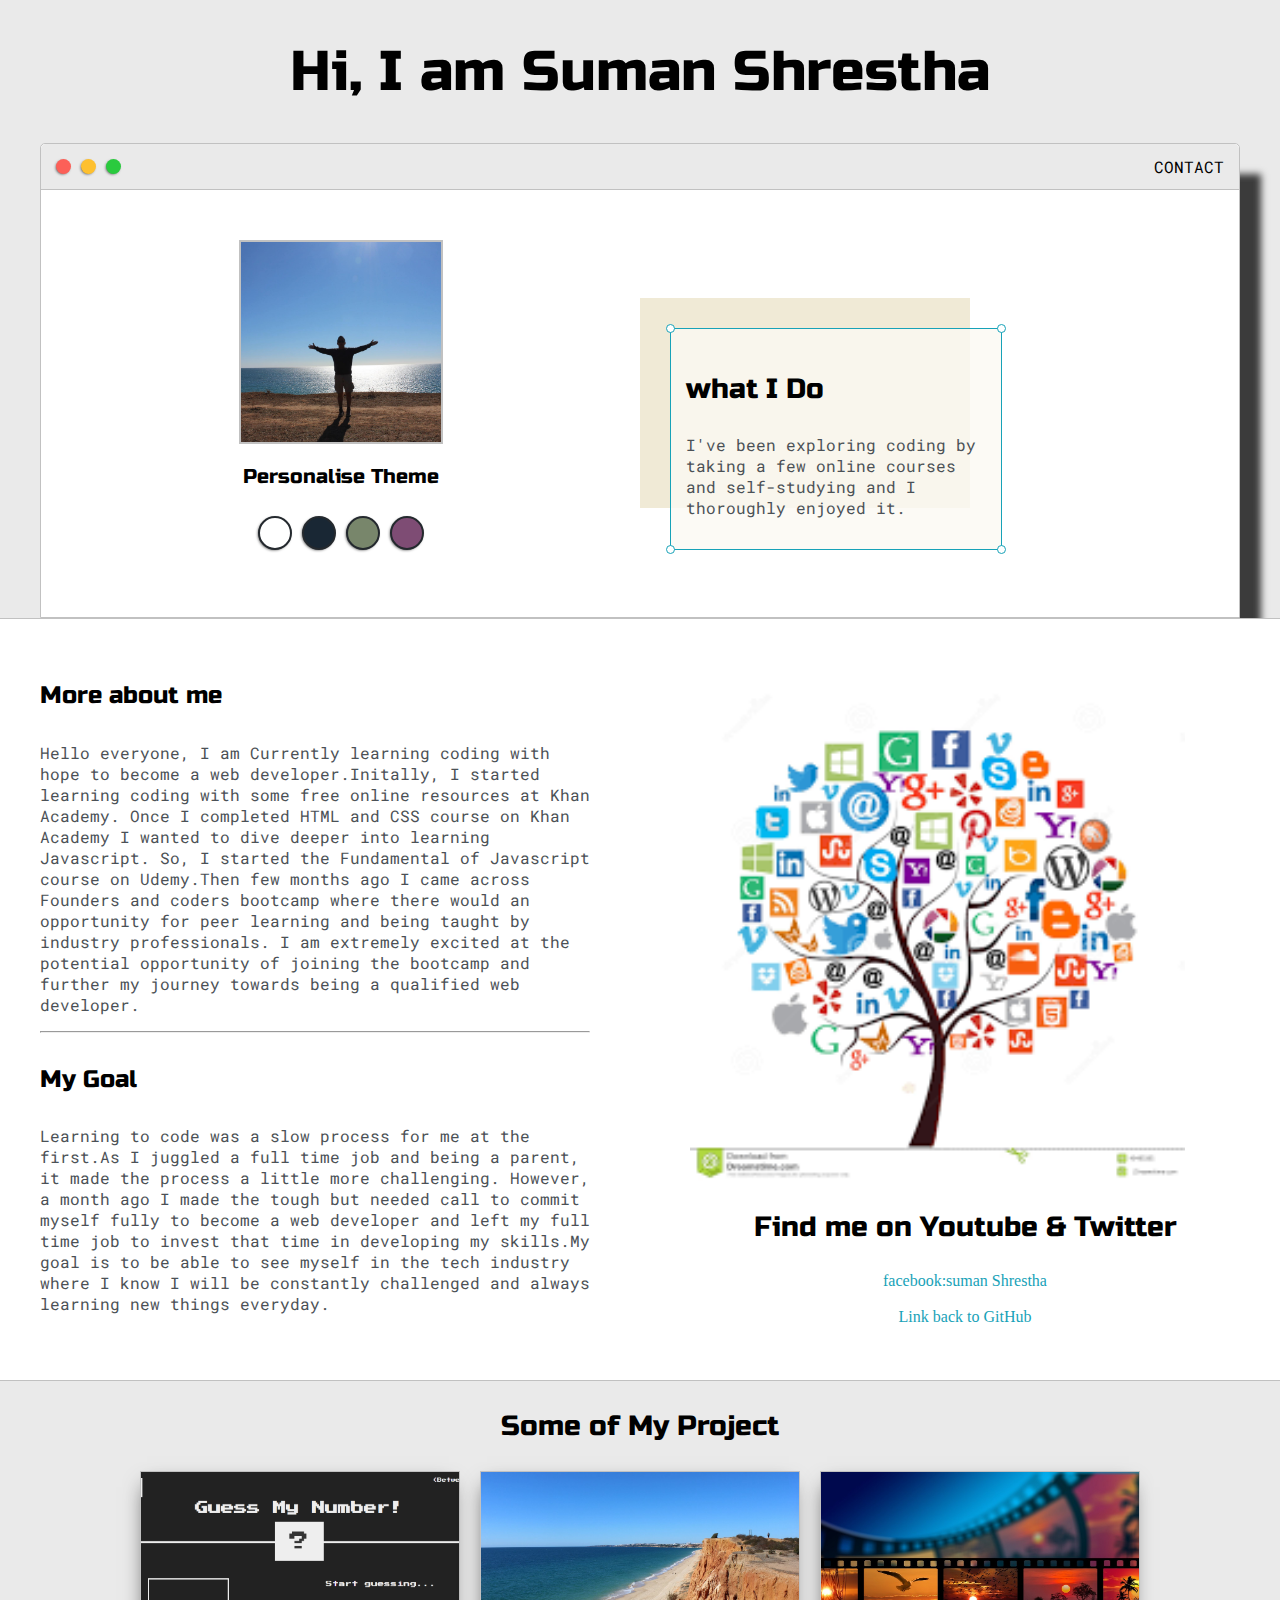
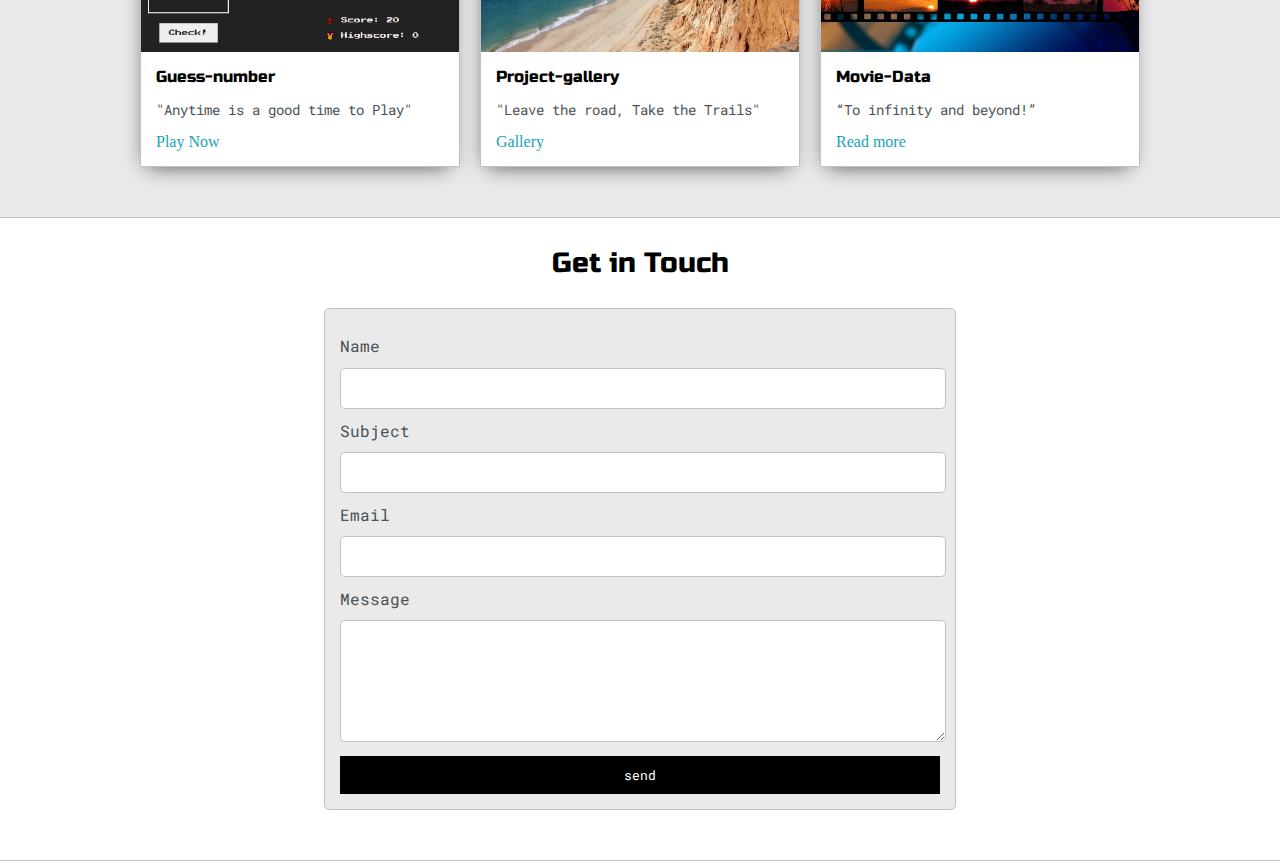
==== commit 3665ea5d: "file updated" ====
--- a/index.html
+++ b/index.html
@@ -17,7 +17,7 @@
 
     <link id="theme-style" rel="stylesheet" type="text/css" href="style.css" />
 
-    <title>SUMAN SHRESTHA</title>
+    <title>SUMAN SHRESTHA WEBSITE</title>
   </head>
   <body>
     <section class="s1">
@@ -129,7 +129,7 @@
 
           <div>
             <div class="post">
-              <img class="thumbnail" src="images/photo 13.jpeg" />
+              <img class="thumbnail" src="images/photo 2.jpeg" />
               <div class="post-preview">
                 <h6 class="post-title">Project-gallery</h6>
                 <p class="post-intro">"Leave the road, Take the Trails"</p>
@@ -143,13 +143,13 @@
           </div>
           <div>
             <div class="post">
-              <img class="thumbnail" src="images/Photo 14.jpeg" />
+              <img class="thumbnail" src="images/Photo 15.jpeg" />
               <div class="post-preview">
-                <h6 class="post-title">Fruit-Shop</h6>
-                <p class="post-intro">"Fruit - One Name - One Legend."</p>
+                <h6 class="post-title">Movie-Data</h6>
+                <p class="post-intro">“To infinity and beyond!”</p>
                 <a
                   target="_blank"
-                  href=" https://suman3987.github.io/Fruit-Shop/"
+                  href="https://github.com/Suman3987/Movie-Data-"
                   >Read more</a
                 >
               </div>
